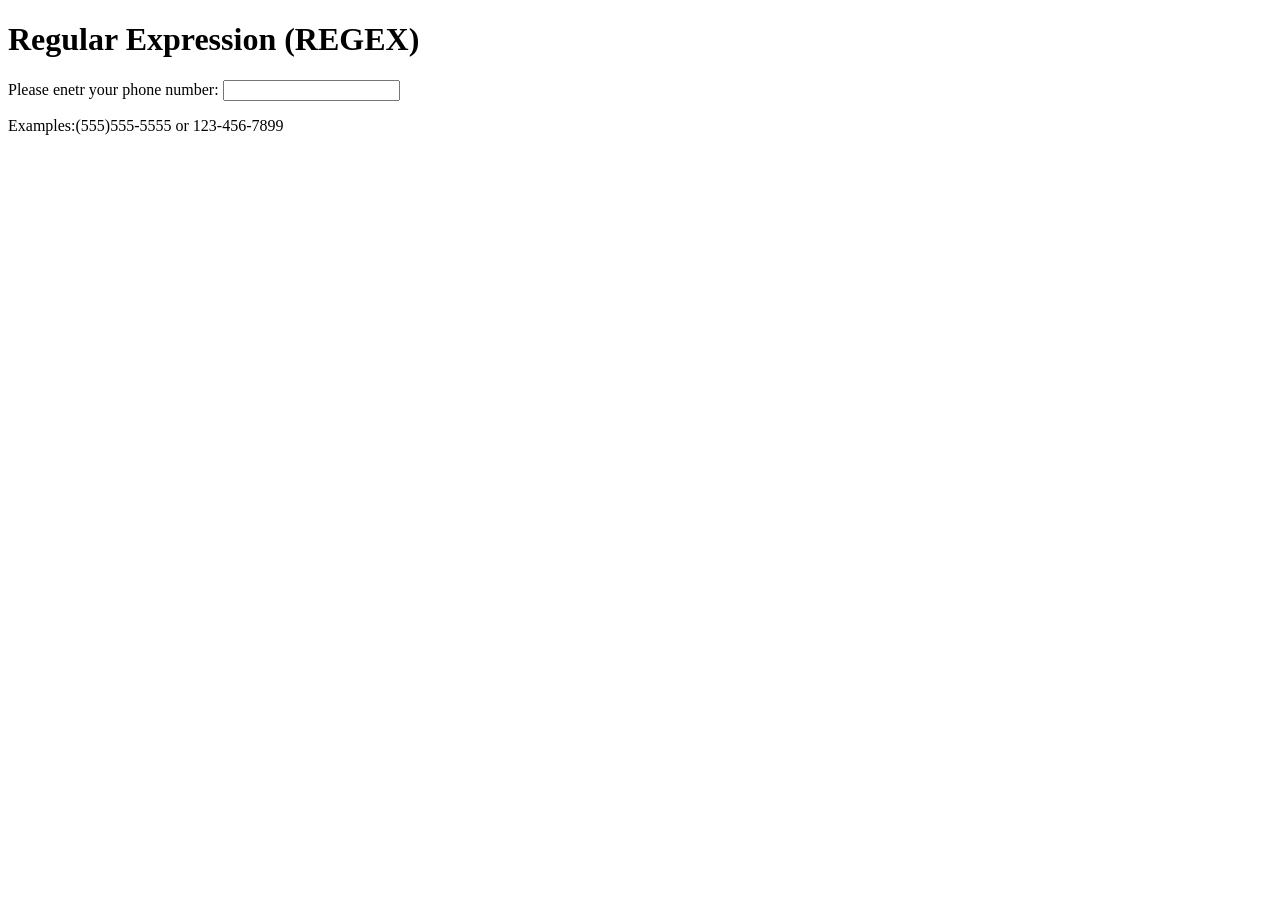
==== js26/index.html @ fc2fe601 "js regex lesson setup html file (index.html)" ====
<!doctype html>
<html>
  <head>
    <meta charset="UTF-8" />
    <meta name="viewport" content="width=device-width, inital-scale=1.0" />
    <meta name="description" content="javaScript regex practice" />
    <title>Regular Expression</title>
    <link rel="stylesheet" href="css/style.css" />
    <script src="main.js" defer></script>
  </head>
  <body>
    <main>
      <h1>Regular Expression (REGEX)</h1>
      <section class="phoneView flexCenter">
        <form id="phoneForm" class="phoneForm flexCenter">
          <label for="phoneNum">Please enetr your phone number:</label>
          <input
            type="text"
            id="phoneNum"
            class="phoneNum"
            autocomplete="off"
          />
        </form>
      </section>
      <p class="phoneFormat">Examples:(555)555-5555 or 123-456-7899</p>
    </main>
  </body>
</html>
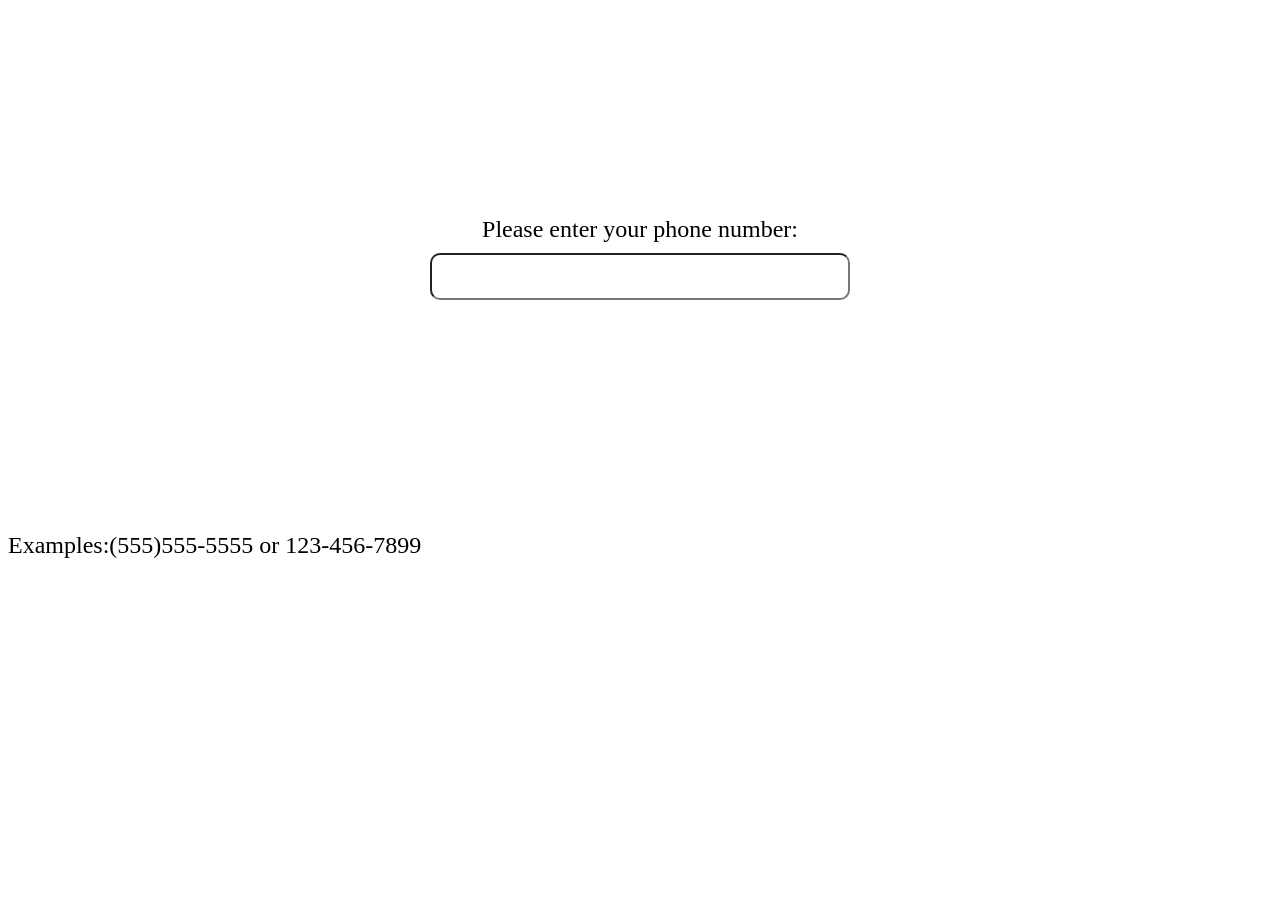
==== commit 77d8e6be: "add css styles and make minor changes and typo correction in index.html" ====
--- a/js26/index.html
+++ b/js26/index.html
@@ -10,10 +10,9 @@
   </head>
   <body>
     <main>
-      <h1>Regular Expression (REGEX)</h1>
       <section class="phoneView flexCenter">
         <form id="phoneForm" class="phoneForm flexCenter">
-          <label for="phoneNum">Please enetr your phone number:</label>
+          <label for="phoneNum">Please enter your phone number:</label>
           <input
             type="text"
             id="phoneNum"
--- a/js26/css/style.css
+++ b/js26/css/style.css
@@ -0,0 +1,27 @@
+body {
+  min-height: 100vh;
+  font-size: 1.5rem;
+}
+
+section {
+  height: 500px;
+}
+
+.flexCenter {
+  display: flex;
+  flex-flow: column nowrap;
+  justify-content: center;
+  align-items: center;
+}
+
+.phoneForm {
+  width: 100%;
+}
+
+.phoneNum {
+  font: inherit;
+  width: min(400px, 80%);
+  border-radius: 10px;
+  margin-top: 10px;
+  padding: 0.5rem;
+}
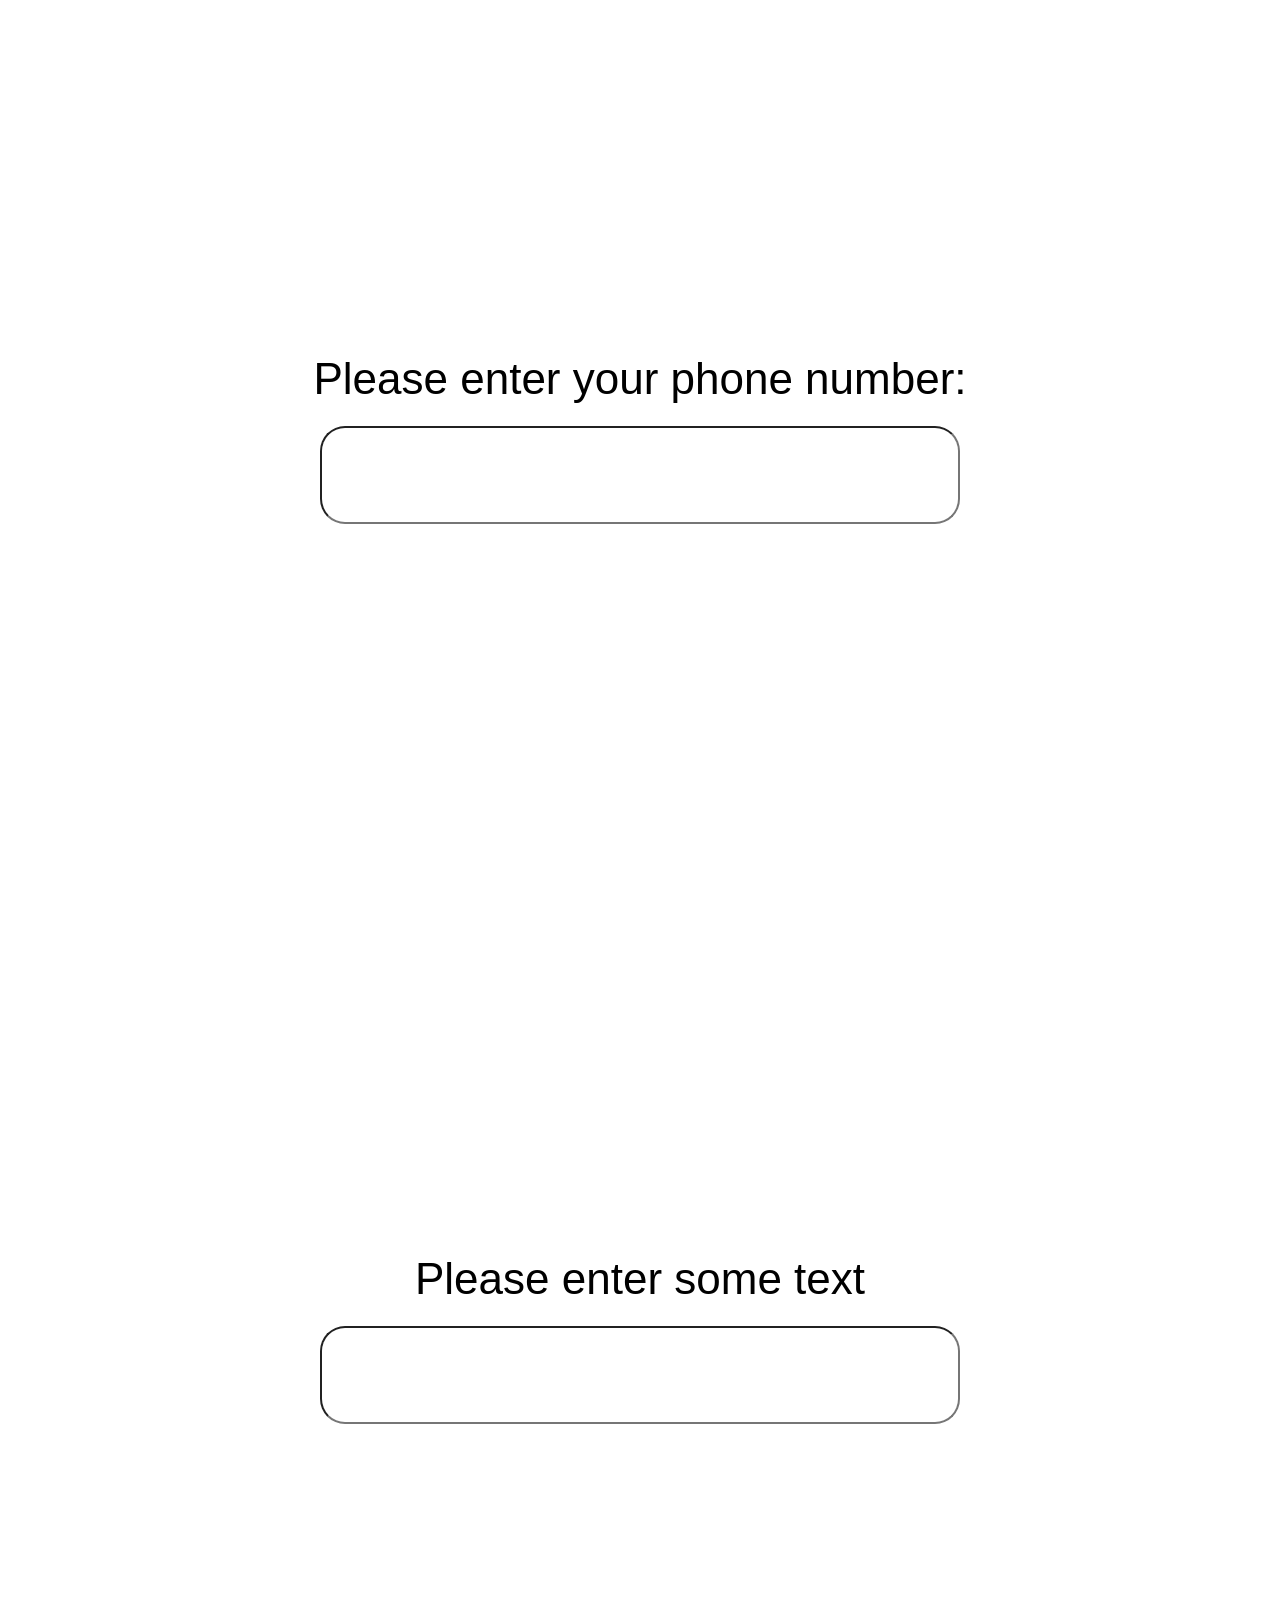
==== commit 0a686037: "demonstrate importance of input sanitization and regex using URLs as a case study" ====
--- a/js26/index.html
+++ b/js26/index.html
@@ -2,11 +2,11 @@
 <html>
   <head>
     <meta charset="UTF-8" />
-    <meta name="viewport" content="width=device-width, inital-scale=1.0" />
+    <meta name="viewport" content="width=device-width, initial-scale=1.0" />
     <meta name="description" content="javaScript regex practice" />
     <title>Regular Expression</title>
     <link rel="stylesheet" href="css/style.css" />
-    <script src="main.js" defer></script>
+    <script defer src="js/main.js"></script>
   </head>
   <body>
     <main>
@@ -20,8 +20,20 @@
             autocomplete="off"
           />
         </form>
+        <p class="phoneFormat">Examples:(555)555-5555 or 123-456-7899</p>
       </section>
-      <p class="phoneFormat">Examples:(555)555-5555 or 123-456-7899</p>
+
+      <section class="textView flexCenter">
+        <form id="textForm" class="textForm flexCenter">
+          <label for="textEntry">Please enter some text</label>
+          <input
+            type="text"
+            id="textEntry"
+            class="textEntry"
+            autocomplete="off"
+          />
+        </form>
+      </section>
     </main>
   </body>
 </html>
--- a/js26/css/style.css
+++ b/js26/css/style.css
@@ -1,10 +1,7 @@
-body {
-  min-height: 100vh;
-  font-size: 1.5rem;
-}
-
-section {
-  height: 500px;
+* {
+  margin: 0;
+  padding: 0;
+  box-sizing: border-box;
 }
 
 .flexCenter {
@@ -14,14 +11,63 @@
   align-items: center;
 }
 
-.phoneForm {
-  width: 100%;
+html,
+body {
+  width: 100vw;
+  min-height: 100vh;
+  font-family: Arial, Helvetica, sans-serif;
+  font-size: 22px;
 }
 
-.phoneNum {
-  font: inherit;
-  width: min(400px, 80%);
-  border-radius: 10px;
-  margin-top: 10px;
+@media only screen and (min-width: 768px) {
+  html,
+  body {
+    font-size: 44px;
+  }
+}
+
+section {
+  width: 100vw;
+  height: 100vh;
+}
+
+label {
+  text-align: center;
+  margin-bottom: 0.5rem;
+}
+
+input {
+  font-size: 1rem;
+  text-align: center;
   padding: 0.5rem;
+  margin-bottom: 0.5rem;
+  width: 90vw;
+  letter-spacing: 5px;
+  border-radius: 25px;
+  outline: none;
 }
+
+input:hover,
+input:focus {
+  box-shadow: 2px 2px 10px #424242;
+}
+
+@media only screen and (min-width: 1024px) {
+  input {
+    width: 50vw;
+  }
+}
+
+.phoneFormat {
+  display: none;
+  text-align: center;
+  font-size: 0.75rem;
+}
+
+.block {
+  display: block;
+}
+
+.invalid {
+  color: red;
+}
